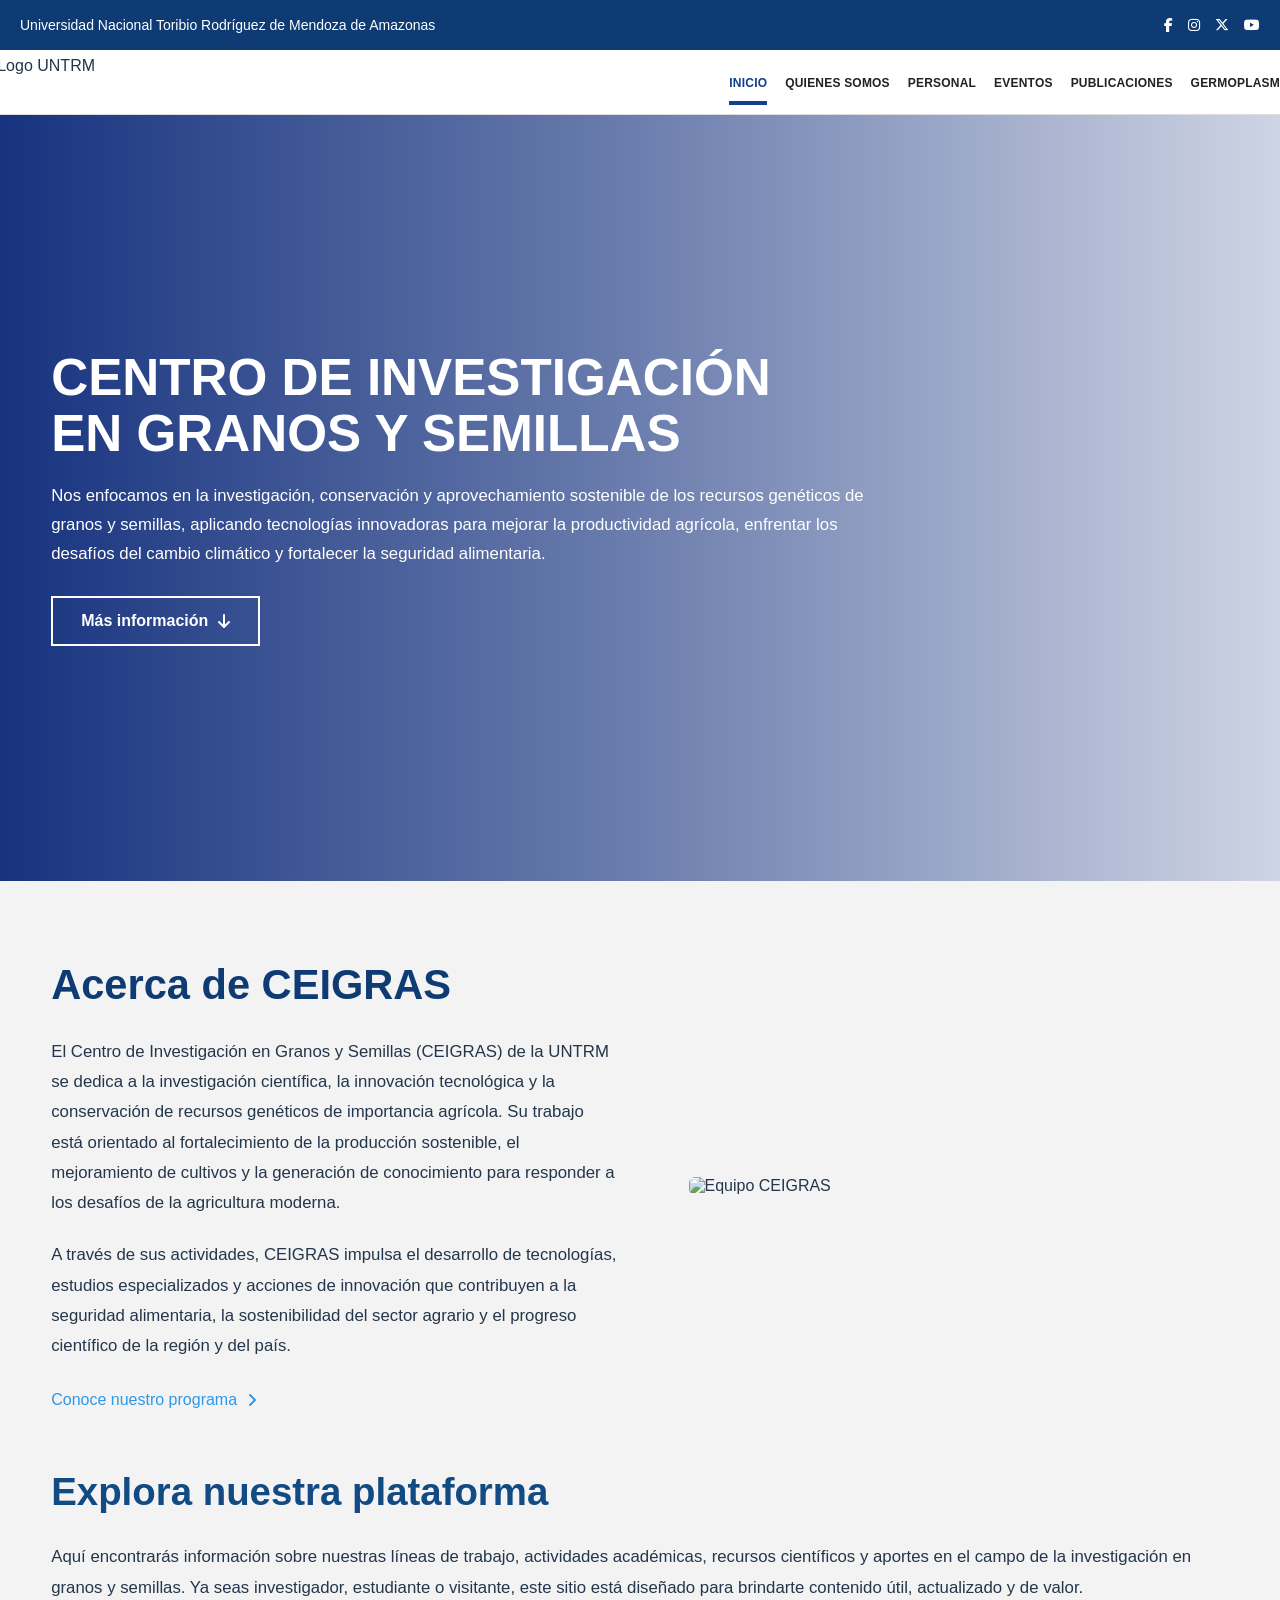
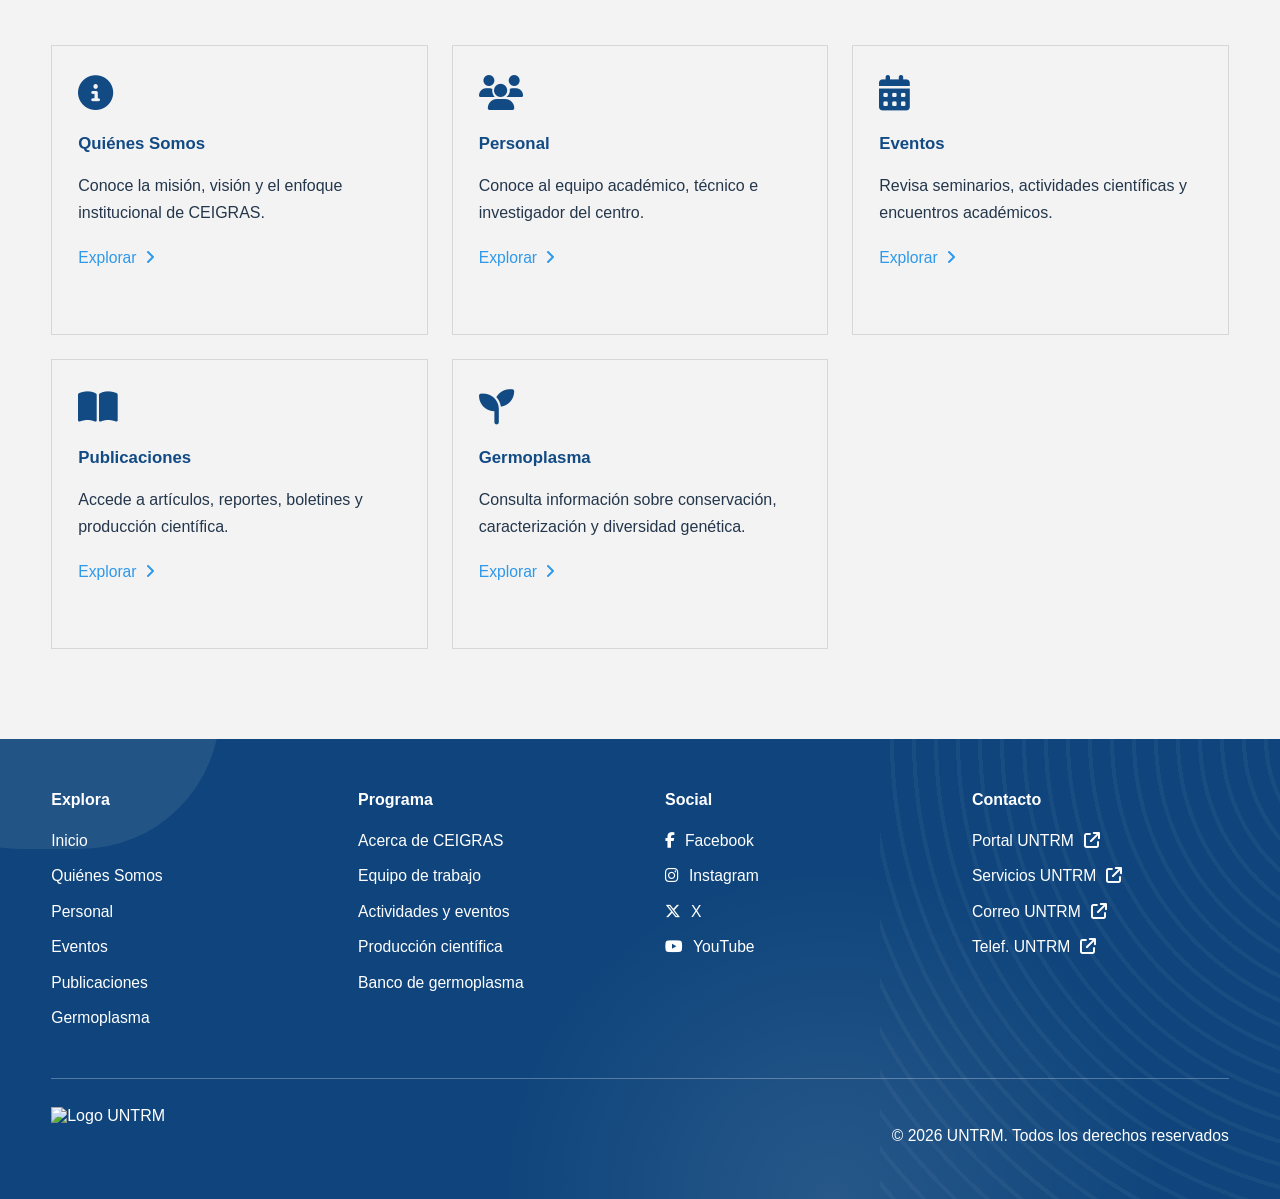
==== docs/index.html @ 23c8e8b5 "updt" ====
<!DOCTYPE html>
<html lang="es">
<head>
  <meta charset="UTF-8">
  <meta name="viewport" content="width=device-width, initial-scale=1.0">
  <title>CEIGRAS - UNTRM</title>
  <link rel="stylesheet" href="styles.css">

  <link rel="stylesheet"
    href="https://cdnjs.cloudflare.com/ajax/libs/font-awesome/6.5.2/css/all.min.css">
</head>
<body>

  <!-- TOPBAR -->
  <div class="topbar">
    <div class="topbar-content">
      <div class="topbar-left">
        Universidad Nacional Toribio Rodríguez de Mendoza de Amazonas
      </div>

      <div class="topbar-right">
        <a href="https://web.facebook.com/untrm.a/?_rdc=1&_rdr" target="_blank" rel="noopener noreferrer" aria-label="Facebook">
          <i class="fab fa-facebook-f"></i>
        </a>
        <a href="https://www.instagram.com/untrmamazonas/" target="_blank" rel="noopener noreferrer" aria-label="Instagram">
          <i class="fab fa-instagram"></i>
        </a>
        <a href="https://x.com/untrm" target="_blank" rel="noopener noreferrer" aria-label="X">
          <i class="fab fa-x-twitter"></i>
        </a>
        <a href="https://www.youtube.com/@untrm" target="_blank" rel="noopener noreferrer" aria-label="YouTube">
          <i class="fab fa-youtube"></i>
        </a>
      </div>
    </div>
  </div>

  <!-- HEADER -->
  <header class="header">
    <div class="container header-content">
      <img
        src="https://plantbreeding.untrm.edu.pe/wp-content/uploads/2025/05/Logo_PGMG.png"
        alt="Logo UNTRM"
        class="logo"
      >

      <button class="menu-toggle" id="menu-toggle" aria-label="Abrir menú">
        <i class="fas fa-bars"></i>
      </button>

      <nav class="navbar" id="navbar">
        <ul>
          <li><a href="index.html" class="active">Inicio</a></li>
          <li><a href="quienes-somos.html">Quienes Somos</a></li>
          <li><a href="personal.html">Personal</a></li>
          <li><a href="eventos.html">Eventos</a></li>
          <li><a href="publicaciones.html">Publicaciones</a></li>
          <li><a href="germoplasma.html">Germoplasma</a></li>
        </ul>
      </nav>
    </div>
  </header>

  <!-- HERO -->
  <section class="hero">
    <div class="video-wrapper">
      <iframe
        class="hero-video"
        src="https://www.youtube.com/embed/X4vu5pUy82o?autoplay=1&mute=1&loop=1&playlist=X4vu5pUy82o&controls=0&modestbranding=1&start=3&rel=0"
        title="Video CEIGRAS"
        frameborder="0"
        allow="autoplay; fullscreen"
        allowfullscreen>
      </iframe>
    </div>

    <div class="hero-overlay"></div>

    <div class="hero-content">
      <div class="hero-text">
        <h1>
          CENTRO DE INVESTIGACIÓN <br>
          EN GRANOS Y SEMILLAS
        </h1>

        <p>
          Nos enfocamos en la investigación, conservación y aprovechamiento sostenible de los recursos genéticos de granos y semillas, aplicando tecnologías innovadoras para mejorar la productividad agrícola, enfrentar los desafíos del cambio climático y fortalecer la seguridad alimentaria.
        </p>

        <a href="quienes-somos.html" class="btn-hero">
          Más información <i class="fas fa-arrow-down"></i>
        </a>
      </div>
    </div>
  </section>

  <!-- ACERCA DE CEIGRAS -->
  <section class="about-section">
    <div class="container about-grid">
      <div class="about-text">
        <h2>Acerca de CEIGRAS</h2>

        <p>
          El Centro de Investigación en Granos y Semillas (CEIGRAS) de la UNTRM se dedica a la investigación científica, la innovación tecnológica y la conservación de recursos genéticos de importancia agrícola. Su trabajo está orientado al fortalecimiento de la producción sostenible, el mejoramiento de cultivos y la generación de conocimiento para responder a los desafíos de la agricultura moderna.
        </p>

        <p>
          A través de sus actividades, CEIGRAS impulsa el desarrollo de tecnologías, estudios especializados y acciones de innovación que contribuyen a la seguridad alimentaria, la sostenibilidad del sector agrario y el progreso científico de la región y del país.
        </p>

        <a href="quienes-somos.html" class="about-link">
          Conoce nuestro programa <i class="fas fa-angle-right"></i>
        </a>
      </div>

      <div class="about-image">
        <img
          src="https://pbs.twimg.com/media/HDjlBqubEAEdrPy.jpg"
          alt="Equipo CEIGRAS"
        >
      </div>
    </div>
  </section>

  <!-- EXPLORA NUESTRA PLATAFORMA -->
  <section class="explore-section">
    <div class="container">
      <h2>Explora nuestra plataforma</h2>

      <p class="explore-intro">
        Aquí encontrarás información sobre nuestras líneas de trabajo, actividades académicas, recursos científicos y aportes en el campo de la investigación en granos y semillas. Ya seas investigador, estudiante o visitante, este sitio está diseñado para brindarte contenido útil, actualizado y de valor.
      </p>

      <div class="explore-grid">

        <div class="explore-card">
          <div class="explore-icon">
            <i class="fas fa-circle-info"></i>
          </div>
          <h3>Quiénes Somos</h3>
          <p>
            Conoce la misión, visión y el enfoque institucional de CEIGRAS.
          </p>
          <a href="quienes-somos.html">Explorar <i class="fas fa-angle-right"></i></a>
        </div>

        <div class="explore-card">
          <div class="explore-icon">
            <i class="fas fa-users"></i>
          </div>
          <h3>Personal</h3>
          <p>
            Conoce al equipo académico, técnico e investigador del centro.
          </p>
          <a href="personal.html">Explorar <i class="fas fa-angle-right"></i></a>
        </div>

        <div class="explore-card">
          <div class="explore-icon">
            <i class="fas fa-calendar-alt"></i>
          </div>
          <h3>Eventos</h3>
          <p>
            Revisa seminarios, actividades científicas y encuentros académicos.
          </p>
          <a href="eventos.html">Explorar <i class="fas fa-angle-right"></i></a>
        </div>

        <div class="explore-card">
          <div class="explore-icon">
            <i class="fas fa-book-open"></i>
          </div>
          <h3>Publicaciones</h3>
          <p>
            Accede a artículos, reportes, boletines y producción científica.
          </p>
          <a href="publicaciones.html">Explorar <i class="fas fa-angle-right"></i></a>
        </div>

        <div class="explore-card">
          <div class="explore-icon">
            <i class="fas fa-seedling"></i>
          </div>
          <h3>Germoplasma</h3>
          <p>
            Consulta información sobre conservación, caracterización y diversidad genética.
          </p>
          <a href="germoplasma.html">Explorar <i class="fas fa-angle-right"></i></a>
        </div>

      </div>
    </div>
  </section>

  <!-- FOOTER -->
  <footer class="footer">
    <div class="footer-overlay"></div>

    <div class="container footer-content">
      <div class="footer-top">

        <div class="footer-column">
          <h4>Explora</h4>
          <ul>
            <li><a href="index.html">Inicio</a></li>
            <li><a href="quienes-somos.html">Quiénes Somos</a></li>
            <li><a href="personal.html">Personal</a></li>
            <li><a href="eventos.html">Eventos</a></li>
            <li><a href="publicaciones.html">Publicaciones</a></li>
            <li><a href="germoplasma.html">Germoplasma</a></li>
          </ul>
        </div>

        <div class="footer-column">
          <h4>Programa</h4>
          <ul>
            <li><a href="quienes-somos.html">Acerca de CEIGRAS</a></li>
            <li><a href="personal.html">Equipo de trabajo</a></li>
            <li><a href="eventos.html">Actividades y eventos</a></li>
            <li><a href="publicaciones.html">Producción científica</a></li>
            <li><a href="germoplasma.html">Banco de germoplasma</a></li>
          </ul>
        </div>

        <div class="footer-column">
          <h4>Social</h4>
          <ul>
            <li>
              <a href="https://web.facebook.com/untrm.a/?_rdc=1&_rdr" target="_blank" rel="noopener noreferrer">
                <i class="fab fa-facebook-f"></i> Facebook
              </a>
            </li>
            <li>
              <a href="https://www.instagram.com/untrmamazonas/" target="_blank" rel="noopener noreferrer">
                <i class="fab fa-instagram"></i> Instagram
              </a>
            </li>
            <li>
              <a href="https://x.com/untrm" target="_blank" rel="noopener noreferrer">
                <i class="fab fa-x-twitter"></i> X
              </a>
            </li>
            <li>
              <a href="https://www.youtube.com/@untrm" target="_blank" rel="noopener noreferrer">
                <i class="fab fa-youtube"></i> YouTube
              </a>
            </li>
          </ul>
        </div>

        <div class="footer-column">
          <h4>Contacto</h4>
          <ul>
            <li>
              <a href="https://www.untrm.edu.pe/" target="_blank" rel="noopener noreferrer">
                Portal UNTRM <i class="fas fa-arrow-up-right-from-square"></i>
              </a>
            </li>
            <li>
              <a href="https://www.google.com/maps/place/Universidad+Nacional+Toribio+Rodr%C3%ADguez+de+Mendoza+de+Amazonas/@-6.2335356,-77.85574,17z/data=!3m1!4b1!4m6!3m5!1s0x91b6ab71f5b27271:0xfe42b2de3efad5e6!8m2!3d-6.2335409!4d-77.8531651!16s%2Fg%2F125_c890p?coh=245189&entry=tts&g_ep=EgoyMDI1MDUxMS4wIPu8ASoJLDEwMjExNDU1SAFQAw%3D%3D&skid=b320fc22-ab5b-4687-818e-54b7d80af6f4" target="_blank" rel="noopener noreferrer">
                Servicios UNTRM <i class="fas fa-arrow-up-right-from-square"></i>
              </a>
            </li>
            <li>
              <a href="informes@untrm.edu.pe">
                Correo UNTRM <i class="fas fa-arrow-up-right-from-square"></i>
              </a>
            </li>
            <li>
              <a href="tel:(041) 477694">
                Telef. UNTRM <i class="fas fa-arrow-up-right-from-square"></i>
              </a>
            </li>
          </ul>
        </div>

      </div>

      <div class="footer-divider"></div>

      <div class="footer-bottom">
        <div class="footer-logo">
          <img src="https://plantbreeding.untrm.edu.pe/wp-content/uploads/2025/05/logo_PGMG_blanco.png" alt="Logo UNTRM">
        </div>

        <div class="footer-copy">
          © 2026 UNTRM. Todos los derechos reservados
        </div>
      </div>
    </div>
  </footer>

  <script>
    const toggle = document.getElementById("menu-toggle");
    const navbar = document.getElementById("navbar");

    toggle.addEventListener("click", () => {
      navbar.classList.toggle("active");
    });
  </script>

</body>
</html>
---- docs/styles.css ----
* {
  margin: 0;
  padding: 0;
  box-sizing: border-box;
}

:root {
  --blue-dark: #0e3b73;
  --blue-main: #113f8a;
  --blue-light: #2e98ea;
  --text-dark: #24364b;
  --bg-soft: #f3f3f3;
}

html,
body {
  overflow-x: hidden;
}

body {
  font-family: 'Montserrat', sans-serif;
  color: var(--text-dark);
  background: #fff;
}

/* CONTENEDOR */
.container {
  width: 92%;
  max-width: 1300px;
  margin: 0 auto;
}

/* TOPBAR */
.topbar {
  background: var(--blue-dark);
  color: #fff;
  font-size: 14px;
  padding: 0 20px;
}

.topbar-content {
  width: 100%;
  min-height: 50px;
  display: flex;
  justify-content: space-between;
  align-items: center;
}

.topbar-left {
  margin-left: 0;
  font-weight: 500;
}

.topbar-right {
  display: flex;
  gap: 15px;
}

.topbar a {
  color: #fff;
  text-decoration: none;
  transition: 0.3s;
}

.topbar a:hover {
  transform: translateY(-2px);
  opacity: 0.8;
}

/* HEADER */
.header {
  background: #fff;
  border-bottom: 1px solid #ddd;
}

.header-content {
  display: flex;
  align-items: center;
  justify-content: space-between;  
  height: 64px;
  padding: 0 40px;  
}

.logo {
  height: 50px;
  width: auto;  margin-left: -110px;
  display: block;
  flex-shrink: 0;
}

/* NAVBAR */
.navbar {
  flex: 0 0 auto;
  margin-left: auto;
  margin-right: -100px;
}

.navbar ul {
  list-style: none;
  display: flex;
  align-items: center;
  gap: 18px;
}

.navbar a {
  text-decoration: none;
  color: #222;
  font-weight: 700;
  font-size: 12px;
  letter-spacing: 0.2px;
  position: relative;
  padding: 29px 0 27px;
  display: inline-block;
  text-transform: uppercase;
}

.navbar a:hover {
  color: var(--blue-main);
}

.navbar a.active {
  color: var(--blue-main);
}

.navbar a.active::after {
  content: "";
  position: absolute;
  width: 100%;
  height: 4px;
  background: var(--blue-main);
  bottom: 12px;
  left: 0;
}

/* HERO */
.hero {
  position: relative;
  width: 100vw;
  height: calc(100vh - 134px);
  min-height: 650px;
  overflow: hidden;
}

.video-wrapper {
  position: absolute;
  inset: 0;
  overflow: hidden;
}

.hero-video {
  position: absolute;
  top: 50%;
  left: 50%;
  width: 100vw;
  height: 56.25vw;
  min-width: 177.78vh;
  min-height: 100vh;
  transform: translate(-50%, -50%);
  pointer-events: none;
}

.hero-overlay {
  position: absolute;
  inset: 0;
  background: linear-gradient(
    to right,
    rgba(10, 40, 120, 0.95),
    rgba(10, 40, 120, 0.60),
    rgba(10, 40, 120, 0.20)
  );
}

.hero-content {
  position: relative;
  height: 100%;
  display: flex;
  align-items: center;
}

.hero-text {
  width: 92%;
  max-width: 1300px;
  margin: 0 auto;
  color: white;
}

.hero-text h1 {
  font-size: 3.2rem;
  line-height: 1.1;
  margin-bottom: 20px;
  max-width: 780px;
  font-weight: 800;
}

.hero-text p {
  max-width: 840px;
  line-height: 1.7;
  margin-bottom: 28px;
  font-size: 1.05rem;
  font-weight: 400;
}

.btn-hero {
  border: 2px solid white;
  padding: 14px 28px;
  color: white;
  text-decoration: none;
  display: inline-flex;
  align-items: center;
  gap: 10px;
  font-weight: 700;
  transition: 0.3s;
}

.btn-hero:hover {
  background: rgba(255, 255, 255, 0.10);
}

/* ACERCA DE CEIGRAS */
.about-section {
  background: var(--bg-soft);
  padding: 80px 0 30px;
}

.about-grid {
  display: grid;
  grid-template-columns: 1.05fr 1fr;
  gap: 70px;
  align-items: center;
}

.about-text h2 {
  font-size: 2.6rem;
  color: var(--blue-dark);
  margin-bottom: 28px;
  font-weight: 800;
}

.about-text p {
  font-size: 1.05rem;
  line-height: 1.8;
  margin-bottom: 22px;
  max-width: 700px;
  font-weight: 400;
}

.about-link {
  display: inline-flex;
  align-items: center;
  gap: 10px;
  margin-top: 8px;
  color: var(--blue-light);
  font-size: 1rem;
  text-decoration: none;
  border-bottom: 1px solid transparent;
  transition: 0.3s;
  font-weight: 500;
}

.about-link:hover {
  border-color: var(--blue-light);
}

.about-image img {
  width: 100%;
  max-width: 700px;
  display: block;
  border-radius: 6px;
  object-fit: cover;
  margin-left: auto;
}

/* EXPLORA NUESTRA PLATAFORMA */
.explore-section {
  background: #f3f3f3;
  padding: 30px 0 90px;
}

.explore-section h2 {
  font-size: 2.4rem;
  color: #124a84;
  margin-bottom: 28px;
  font-weight: 800;
}

.explore-intro {
  font-size: 1.05rem;
  line-height: 1.8;
  max-width: 1200px;
  color: #24364b;
  margin-bottom: 42px;
}

.explore-grid {
  display: grid;
  grid-template-columns: repeat(5, 1fr);
  gap: 24px;
}

.explore-card {
  background: transparent;
  border: 1px solid #d7d7d7;
  padding: 28px 26px;
  min-height: 290px;
  transition: 0.3s ease;
}

.explore-card:hover {
  transform: translateY(-4px);
  background: #ffffff;
}

.explore-icon {
  font-size: 2.2rem;
  color: #124a84;
  margin-bottom: 18px;
}

.explore-card h3 {
  font-size: 1.05rem;
  line-height: 1.45;
  color: #124a84;
  margin-bottom: 16px;
  font-weight: 800;
}

.explore-card p {
  font-size: 1rem;
  line-height: 1.7;
  color: #24364b;
  margin-bottom: 22px;
}

.explore-card a {
  color: #2e98ea;
  text-decoration: none;
  font-size: 0.98rem;
  display: inline-flex;
  align-items: center;
  gap: 8px;
  font-weight: 500;
}

.explore-card a:hover {
  text-decoration: underline;
}

/* FOOTER */
.footer {
  position: relative;
  background: #0f457c;
  color: #ffffff;
  overflow: hidden;
  padding: 52px 0 34px;
}

.footer::before {
  content: "";
  position: absolute;
  top: -30px;
  left: -120px;
  width: 340px;
  height: 140px;
  background: rgba(255, 255, 255, 0.08);
  border-radius: 0 0 180px 180px;
}

.footer::after {
  content: "";
  position: absolute;
  right: -120px;
  top: 0;
  width: 520px;
  height: 100%;
  background:
    repeating-radial-gradient(
      circle at top right,
      rgba(255,255,255,0.12) 0 4px,
      transparent 4px 22px
    );
  opacity: 0.35;
  pointer-events: none;
}

.footer-overlay {
  position: absolute;
  inset: 0;
  background:
    radial-gradient(circle at 65% 100%, rgba(255,255,255,0.10), transparent 35%);
  pointer-events: none;
}

.footer-content {
  position: relative;
  z-index: 2;
}

.footer-top {
  display: grid;
  grid-template-columns: repeat(4, 1fr);
  gap: 50px;
}

.footer-column h4 {
  font-size: 1rem;
  margin-bottom: 20px;
  font-weight: 700;
}

.footer-column ul {
  list-style: none;
}

.footer-column li {
  margin-bottom: 12px;
}

.footer-column a {
  color: #ffffff;
  text-decoration: none;
  font-size: 0.98rem;
  display: inline-flex;
  align-items: center;
  gap: 10px;
  line-height: 1.5;
  font-weight: 500;
}

.footer-column a:hover {
  opacity: 0.85;
}

.footer-divider {
  height: 1px;
  background: rgba(255, 255, 255, 0.28);
  margin: 36px 0 28px;
}

.footer-bottom {
  display: flex;
  justify-content: space-between;
  align-items: center;
  gap: 30px;
}

.footer-logo img {
  height: 58px;
  width: auto;
  display: block;
}

.footer-copy {
  font-size: 0.98rem;
  text-align: right;
}

/* HERO DE PÁGINA INTERNA */
.page-hero {
  background: #f3f3f3;
  padding: 60px 0 50px;
}

.page-hero h1 {
  font-size: 2.7rem;
  color: #124a84;
  margin-bottom: 12px;
  font-weight: 800;
}

.page-hero p {
  max-width: 900px;
  font-size: 1.05rem;
  line-height: 1.7;
  color: #24364b;
}

/* QUIÉNES SOMOS */
.identity-section {
  background: #f3f3f3;
  padding: 10px 0 70px;
}

.identity-grid {
  display: grid;
  grid-template-columns: 1.1fr 0.9fr;
  gap: 50px;
  align-items: center;
}

.identity-box {
  background: #ffffff;
  border-left: 6px solid #113f8a;
  padding: 38px 36px;
  box-shadow: 0 10px 28px rgba(0, 0, 0, 0.06);
  border-radius: 8px;
}

.identity-box h2 {
  font-size: 2rem;
  color: #113f8a;
  margin-bottom: 10px;
  font-weight: 800;
}

.identity-line {
  width: 90px;
  height: 4px;
  background: #113f8a;
  margin-bottom: 22px;
  border-radius: 5px;
}

.identity-box p {
  font-size: 1.04rem;
  line-height: 1.8;
  color: #24364b;
  margin-bottom: 18px;
}

.identity-box p:last-child {
  margin-bottom: 0;
}

.identity-image img {
  width: 100%;
  display: block;
  border-radius: 10px;
  object-fit: cover;
  min-height: 430px;
}

/* MISIÓN - VISIÓN - OBJETIVOS */
.mv-section {
  background: #113f8a;
  padding: 75px 0;
}

.mv-grid {
  display: grid;
  grid-template-columns: repeat(3, 1fr);
  gap: 28px;
}

.mv-card {
  background: rgba(255, 255, 255, 0.08);
  border: 1px solid rgba(255, 255, 255, 0.14);
  border-radius: 12px;
  padding: 34px 26px;
  color: #ffffff;
  transition: 0.3s ease;
}

.mv-card:hover {
  transform: translateY(-4px);
  background: rgba(255, 255, 255, 0.12);
}

.mv-icon {
  width: 70px;
  height: 70px;
  border-radius: 50%;
  background: #ffffff;
  color: #113f8a;
  display: flex;
  align-items: center;
  justify-content: center;
  font-size: 1.8rem;
  margin-bottom: 18px;
}

.mv-card h3 {
  font-size: 1.7rem;
  margin-bottom: 14px;
  font-weight: 700;
}

.mv-card p {
  font-size: 1rem;
  line-height: 1.8;
}

/* IMAGEN FINAL */
.final-image img {
  width: 100%;
  height: 360px;
  object-fit: cover;
  display: block;
}

/* RESPONSIVE */
@media (max-width: 1300px) {
  .explore-grid {
    grid-template-columns: repeat(3, 1fr);
  }
}

@media (max-width: 1100px) {
  .about-grid,
  .identity-grid {
    grid-template-columns: 1fr;
    gap: 40px;
  }

  .about-image img {
    margin-left: 0;
    max-width: 100%;
  }

  .identity-image img {
    min-height: auto;
    max-height: 500px;
  }
}

@media (max-width: 992px) {
  .header-content {
    flex-direction: row;
    justify-content: center;
    height: auto;
    padding: 15px 0;
    gap: 10px;
  }

  .logo {
    margin-left: 0;
  }

  .navbar ul {
    flex-wrap: wrap;
    justify-content: center;
    gap: 18px;
  }

  .hero {
    height: 85vh;
    min-height: 560px;
  }

  .hero-text h1 {
    font-size: 2.7rem;
  }

  .hero-text p {
    font-size: 1rem;
  }

  .explore-grid {
    grid-template-columns: repeat(2, 1fr);
  }

  .footer-top {
    grid-template-columns: repeat(2, 1fr);
    gap: 35px;
  }

  .footer-bottom {
    flex-direction: column;
    align-items: flex-start;
  }

  .footer-copy {
    text-align: left;
  }

  .mv-grid {
    grid-template-columns: 1fr;
  }
}

@media (max-width: 768px) {
  .topbar-content {
    flex-direction: column;
    justify-content: center;
    gap: 8px;
    padding: 10px 0;
    text-align: center;
  }

  .hero-text h1 {
    font-size: 2.2rem;
  }

  .about-section {
    padding: 65px 0 25px;
  }

  .about-text h2,
  .explore-section h2,
  .page-hero h1 {
    font-size: 2rem;
  }

  .about-text p,
  .page-hero p {
    font-size: 1rem;
  }

  .explore-section {
    padding: 25px 0 70px;
  }

  .explore-grid,
  .footer-top {
    grid-template-columns: 1fr;
  }

  .footer-logo img {
    height: 50px;
  }

  .identity-box {
    padding: 28px 22px;
  }

  .identity-box h2 {
    font-size: 1.7rem;
  }

  .mv-section {
    padding: 55px 0;
  }

  .mv-card h3 {
    font-size: 1.4rem;
  }

  .final-image img {
    height: 220px;
  }
}

/* TEAM */
/* =========================
   PERSONAL
========================= */
.team-section {
  background: #f3f3f3;
  padding: 10px 0 80px;
}

.team-section-alt {
  padding-top: 20px;
}

.team-section h2 {
  font-size: 2.4rem;
  color: #124a84;
  margin-bottom: 44px;
  font-weight: 800;
}

.team-grid {
  display: grid;
  grid-template-columns: repeat(4, 1fr);
  gap: 42px 28px;
  justify-items: center;
}

.team-card {
  text-align: center;
  cursor: pointer;
  transition: 0.3s ease;
  width: 100%;
  max-width: 260px;
}

.team-card:hover {
  transform: translateY(-5px);
}

.team-card img {
  width: 170px;
  height: 170px;
  border-radius: 50%;
  object-fit: cover;
  display: block;
  margin: 0 auto 16px;
  transition: 0.3s ease;
}

.team-card:hover img {
  transform: scale(1.04);
}

.team-card p {
  font-size: 1rem;
  font-weight: 600;
  line-height: 1.5;
  color: #24364b;
}

/* MODAL */
.modal {
  display: none;
  position: fixed;
  inset: 0;
  z-index: 9999;
  background: rgba(0, 0, 0, 0.55);
  justify-content: center;
  align-items: center;
  padding: 30px;
}

.modal-content {
  background: #ffffff;
  width: 100%;
  max-width: 1150px;
  padding: 36px 48px 40px;
  border-radius: 4px;
  position: relative;
  box-shadow: 0 20px 50px rgba(0, 0, 0, 0.25);
}

.close {
  position: absolute;
  top: 18px;
  right: 18px;
  width: 46px;
  height: 46px;
  border: 1px solid #d8d8d8;
  background: #fff;
  font-size: 2rem;
  line-height: 1;
  cursor: pointer;
  color: #222;
}

#modal-title {
  font-size: 2rem;
  color: #124a84;
  font-weight: 800;
  margin-bottom: 14px;
}

.modal-divider {
  height: 1px;
  background: #d7d7d7;
  margin-bottom: 30px;
}

.modal-body {
  display: grid;
  grid-template-columns: 220px 1fr;
  gap: 36px;
  align-items: start;
}

.modal-body img {
  width: 100%;
  max-width: 220px;
  border-radius: 4px;
  display: block;
}

.modal-text-box h3 {
  font-size: 1.2rem;
  color: #333;
  margin-bottom: 14px;
  font-weight: 800;
}

.modal-text-box p {
  font-size: 1.05rem;
  line-height: 1.6;
  color: #444;
}

/* RESPONSIVE PERSONAL */
@media (max-width: 1100px) {
  .team-grid {
    grid-template-columns: repeat(3, 1fr);
  }

  .modal-content {
    padding: 30px;
  }
}

@media (max-width: 992px) {
  .team-grid {
    grid-template-columns: repeat(2, 1fr);
  }

  .modal-body {
    grid-template-columns: 1fr;
  }

  .modal-body img {
    max-width: 260px;
  }
}

@media (max-width: 600px) {
  .team-grid {
    grid-template-columns: 1fr;
  }

  .modal {
    padding: 16px;
  }

  .modal-content {
    padding: 22px 18px 24px;
  }

  #modal-title {
    font-size: 1.5rem;
    padding-right: 40px;
  }

  .close {
    width: 40px;
    height: 40px;
    font-size: 1.7rem;
    top: 12px;
    right: 12px;
  }
}

/* =========================
   EVENTOS
========================= */
.events-section {
  background: #f3f3f3;
  padding: 10px 0 70px;
}

.events-grid {
  display: grid;
  grid-template-columns: repeat(3, 1fr);
  gap: 26px;
}

.event-card {
  background: #fff;
  border-radius: 16px;
  overflow: hidden;
  box-shadow: 0 12px 28px rgba(0, 0, 0, 0.08);
  transition: 0.3s ease;
}

.event-card:hover {
  transform: translateY(-6px);
}

.event-image-wrap {
  position: relative;
}

.event-image {
  width: 100%;
  height: 250px;
  object-fit: cover;
  display: block;
}

.event-tag {
  position: absolute;
  top: 14px;
  left: 14px;
  background: #0077d9;
  color: #fff;
  font-size: 0.95rem;
  font-weight: 700;
  padding: 12px 18px;
  border-radius: 6px;
}

.event-date-box {
  position: absolute;
  top: 14px;
  right: 14px;
  width: 66px;
  background: #fff;
  border-radius: 12px;
  text-align: center;
  padding: 12px 8px;
  box-shadow: 0 8px 18px rgba(0, 0, 0, 0.10);
}

.event-date-box .month {
  display: block;
  font-size: 0.9rem;
  font-weight: 700;
  color: #124a84;
  margin-bottom: 4px;
}

.event-date-box .day {
  display: block;
  font-size: 2rem;
  line-height: 1;
  font-weight: 800;
  color: #124a84;
}

.event-date-box .year {
  display: block;
  font-size: 0.9rem;
  color: #2e98ea;
  margin-top: 6px;
}

.event-content {
  padding: 22px 24px 20px;
}

.event-meta {
  font-size: 1rem;
  color: #6b7280;
  margin-bottom: 14px;
  display: flex;
  align-items: center;
  gap: 8px;
}

.event-content h3 {
  font-size: 1.15rem;
  line-height: 1.45;
  color: #0f3f79;
  margin-bottom: 14px;
  font-weight: 800;
}

.event-content p {
  font-size: 1rem;
  line-height: 1.7;
  color: #6b7280;
  margin-bottom: 18px;
}

.event-btn {
  display: inline-flex;
  align-items: center;
  gap: 10px;
  background: #0f3f79;
  color: #fff;
  text-decoration: none;
  padding: 14px 18px;
  border-radius: 10px;
  font-weight: 700;
}

.event-btn:hover {
  opacity: 0.92;
}

/* =========================
   DETALLE DE EVENTO / NOTICIA
========================= */
.news-detail-section {
  background: #f3f3f3;
  padding: 70px 0 80px;
}

.news-detail-grid {
  display: grid;
  grid-template-columns: 1.55fr 0.75fr;
  gap: 34px;
  align-items: start;
}

.news-main {
  background: #fff;
  padding: 36px 40px;
  border-radius: 14px;
  box-shadow: 0 12px 26px rgba(0, 0, 0, 0.06);
}

.news-main h1 {
  font-size: 2rem;
  line-height: 1.35;
  color: #0f3f79;
  margin-bottom: 12px;
  font-weight: 800;
}

.news-author {
  font-size: 0.8rem;
  font-weight: 700;
  color: #124a84;
  text-transform: uppercase;
  margin-bottom: 8px;
}

.news-date {
  font-size: 0.9rem;
  color: #6b7280;
  margin-bottom: 24px;
}

.news-main-image {
  width: 100%;
  max-width: 700px;
  display: block;
  margin: 0 auto 28px;
  border-radius: 8px;
}

.news-text p {
  font-size: 1rem;
  line-height: 1.9;
  color: #4b5563;
  margin-bottom: 18px;
  text-align: justify;
}

.news-share {
  display: flex;
  align-items: center;
  gap: 10px;
  margin-top: 24px;
  flex-wrap: wrap;
}

.news-share span {
  font-weight: 600;
  color: #24364b;
  margin-right: 4px;
}

.news-share a {
  width: 34px;
  height: 34px;
  border-radius: 50%;
  display: inline-flex;
  align-items: center;
  justify-content: center;
  background: #0f3f79;
  color: #fff;
  text-decoration: none;
  font-size: 0.9rem;
}

/* SIDEBAR */
.news-sidebar {
  background: #fff;
  border-radius: 14px;
  overflow: hidden;
  box-shadow: 0 12px 26px rgba(0, 0, 0, 0.06);
  position: sticky;
  top: 20px;
}

.news-sidebar h3 {
  background: #0f3f79;
  color: #fff;
  font-size: 1rem;
  font-weight: 700;
  padding: 14px 18px;
}

.sidebar-news-list {
  max-height: 520px;
  overflow-y: auto;
}

.sidebar-news-item {
  display: grid;
  grid-template-columns: 82px 1fr;
  gap: 12px;
  padding: 14px 16px;
  border-bottom: 1px solid #e5e7eb;
  text-decoration: none;
}

.sidebar-news-item img {
  width: 82px;
  height: 58px;
  object-fit: cover;
  border-radius: 4px;
}

.sidebar-news-item h4 {
  font-size: 0.88rem;
  line-height: 1.35;
  color: #0f3f79;
  margin-bottom: 6px;
  font-weight: 700;
}

.sidebar-news-item span {
  font-size: 0.78rem;
  color: #6b7280;
}

.sidebar-more-link {
  display: block;
  text-align: center;
  padding: 14px 16px;
  color: #0f3f79;
  font-weight: 700;
  text-decoration: none;
}

/* RESPONSIVE EVENTOS */
@media (max-width: 1200px) {
  .events-grid {
    grid-template-columns: repeat(2, 1fr);
  }

  .news-detail-grid {
    grid-template-columns: 1fr;
  }

  .news-sidebar {
    position: static;
  }
}

@media (max-width: 768px) {
  .events-grid {
    grid-template-columns: 1fr;
  }

  .news-main {
    padding: 24px 20px;
  }

  .news-main h1 {
    font-size: 1.5rem;
  }
}

/* =========================
   PUBLICACIONES 
========================= */
.journal-section {
  background: #f3f3f3;
  padding: 10px 0 80px;
}

.journal-grid {
  display: grid;
  grid-template-columns: repeat(3, 1fr);
  gap: 24px;
  align-items: start;
}

.journal-card {
  background: #fff;
  border-radius: 16px;
  overflow: hidden;
  box-shadow: 0 10px 26px rgba(0, 0, 0, 0.08);
  transition: 0.3s ease;
  text-align: center;
}

.journal-card:hover {
  transform: translateY(-6px);
}

.journal-image-wrap {
  position: relative;
  padding: 12px 12px 0;
}

.journal-image {
  width: 100%;
  height: 430px;
  object-fit: cover;
  border-radius: 8px 8px 0 0;
  display: block;
}

.journal-tag {
  position: absolute;
  top: 24px;
  left: 24px;
  background: #0077d9;
  color: #fff;
  font-size: 0.95rem;
  font-weight: 700;
  padding: 12px 16px;
  border-radius: 6px;
}

.journal-date-box {
  position: absolute;
  top: 24px;
  right: 24px;
  width: 56px;
  background: #fff;
  border-radius: 12px;
  text-align: center;
  padding: 12px 6px;
  box-shadow: 0 8px 18px rgba(0, 0, 0, 0.10);
}

.journal-date-box .month {
  display: block;
  font-size: 0.85rem;
  font-weight: 700;
  color: #4b6785;
  margin-bottom: 6px;
}

.journal-date-box .day {
  display: block;
  font-size: 2rem;
  line-height: 1;
  font-weight: 800;
  color: #124a84;
}

.journal-date-box .year {
  display: block;
  font-size: 0.8rem;
  color: #2e98ea;
  margin-top: 8px;
}

.journal-content {
  padding: 18px 18px 22px;
}

.journal-content h3 {
  font-size: 0.98rem;
  line-height: 1.5;
  color: #0f3f79;
  font-weight: 800;
  min-height: 62px;
  margin-bottom: 18px;
}

.journal-btn {
  display: inline-flex;
  align-items: center;
  gap: 10px;
  background: #0f3f79;
  color: #fff;
  text-decoration: none;
  padding: 13px 22px;
  border-radius: 10px;
  font-weight: 700;
}

.journal-btn:hover {
  opacity: 0.92;
}

/* RESPONSIVE */
@media (max-width: 1200px) {
  .journal-grid {
    grid-template-columns: repeat(2, 1fr);
  }
}

@media (max-width: 768px) {
  .journal-grid {
    grid-template-columns: 1fr;
  }

  .journal-image {
    height: 380px;
  }
}
/* GERMPOLASMA */
.germoplasma-intro {
  padding: 40px 0;
  text-align: center;
  color: #555;
}

.germoplasma-section {
  padding: 60px 0;
  background: #f3f3f3;
}

.germoplasma-grid {
  display: grid;
  grid-template-columns: repeat(4, 1fr);
  gap: 25px;
}

.germ-card {
  background: #fff;
  border-radius: 14px;
  overflow: hidden;
  box-shadow: 0 10px 20px rgba(0,0,0,0.08);
  transition: 0.3s;
}

.germ-card:hover {
  transform: translateY(-6px);
}

.germ-card img {
  width: 100%;
  height: 220px;
  object-fit: cover;
}

.germ-content {
  padding: 20px;
}

.germ-content h3 {
  color: #0f3f79;
  margin-bottom: 8px;
}

.germ-content p {
  font-size: 0.95rem;
  color: #555;
}

.germ-link {
  display: inline-block;
  margin-top: 15px;
  padding: 10px 20px;
  background: #113f8a;
  color: #fff;
  text-decoration: none;
  border-radius: 6px;
  font-weight: 600;
  font-size: 0.9rem;
  transition: 0.3s;
}

.germ-link:hover {
  background: #0e3b73;
  transform: translateX(3px);
}


.news-gallery {
  margin-top: 40px;
}

.gallery-grid {
  display: grid;
  grid-template-columns: repeat(3, 1fr);
  gap: 15px;
}

.gallery-grid img {
  width: 100%;
  height: 180px;
  object-fit: cover;
  border-radius: 10px;
  transition: 0.3s;
}

.gallery-grid img:hover {
  transform: scale(1.05);
}


/* =========================
   MENU MOVIL
========================= */
.menu-toggle {
  display: none;
  background: none;
  border: none;
  font-size: 1.8rem;
  color: var(--blue-main);
  cursor: pointer;
}

@media (max-width: 768px) {
  .header-content {
    flex-direction: row !important;
    justify-content: space-between;
    align-items: center;
    padding: 12px 20px;
    position: relative;
  }

  .logo {
    margin-left: 0 !important;
    height: 42px;
  }

  .menu-toggle {
    display: block;
  }

  .navbar {
    position: absolute;
    top: 100%;
    left: 0;
    width: 100%;
    margin-left: 0;
    margin-right: 0;
    background: #ffffff;
    border-top: 1px solid #e5e7eb;
    box-shadow: 0 10px 20px rgba(0,0,0,0.08);
    display: none;
    z-index: 999;
  }

  .navbar.active {
    display: block;
  }

  .navbar ul {
    flex-direction: column;
    align-items: flex-start;
    gap: 0;
    padding: 10px 0;
  }

  .navbar li {
    width: 100%;
  }

  .navbar a {
    display: block;
    width: 100%;
    padding: 14px 20px;
    font-size: 14px;
    border-bottom: 1px solid #f1f1f1;
  }

  .navbar a.active::after {
    display: none;
  }
}


/* RESPONSIVE GERMPOLASMA */

/* Tablet */
@media (max-width: 992px) {
  .germoplasma-grid {
    grid-template-columns: repeat(2, 1fr);
  }

  .gallery-grid {
    grid-template-columns: repeat(2, 1fr);
  }
}

/* Celular */
@media (max-width: 768px) {
  .germoplasma-grid {
    grid-template-columns: 1fr;
  }

  .gallery-grid {
    grid-template-columns: 1fr;
  }
}
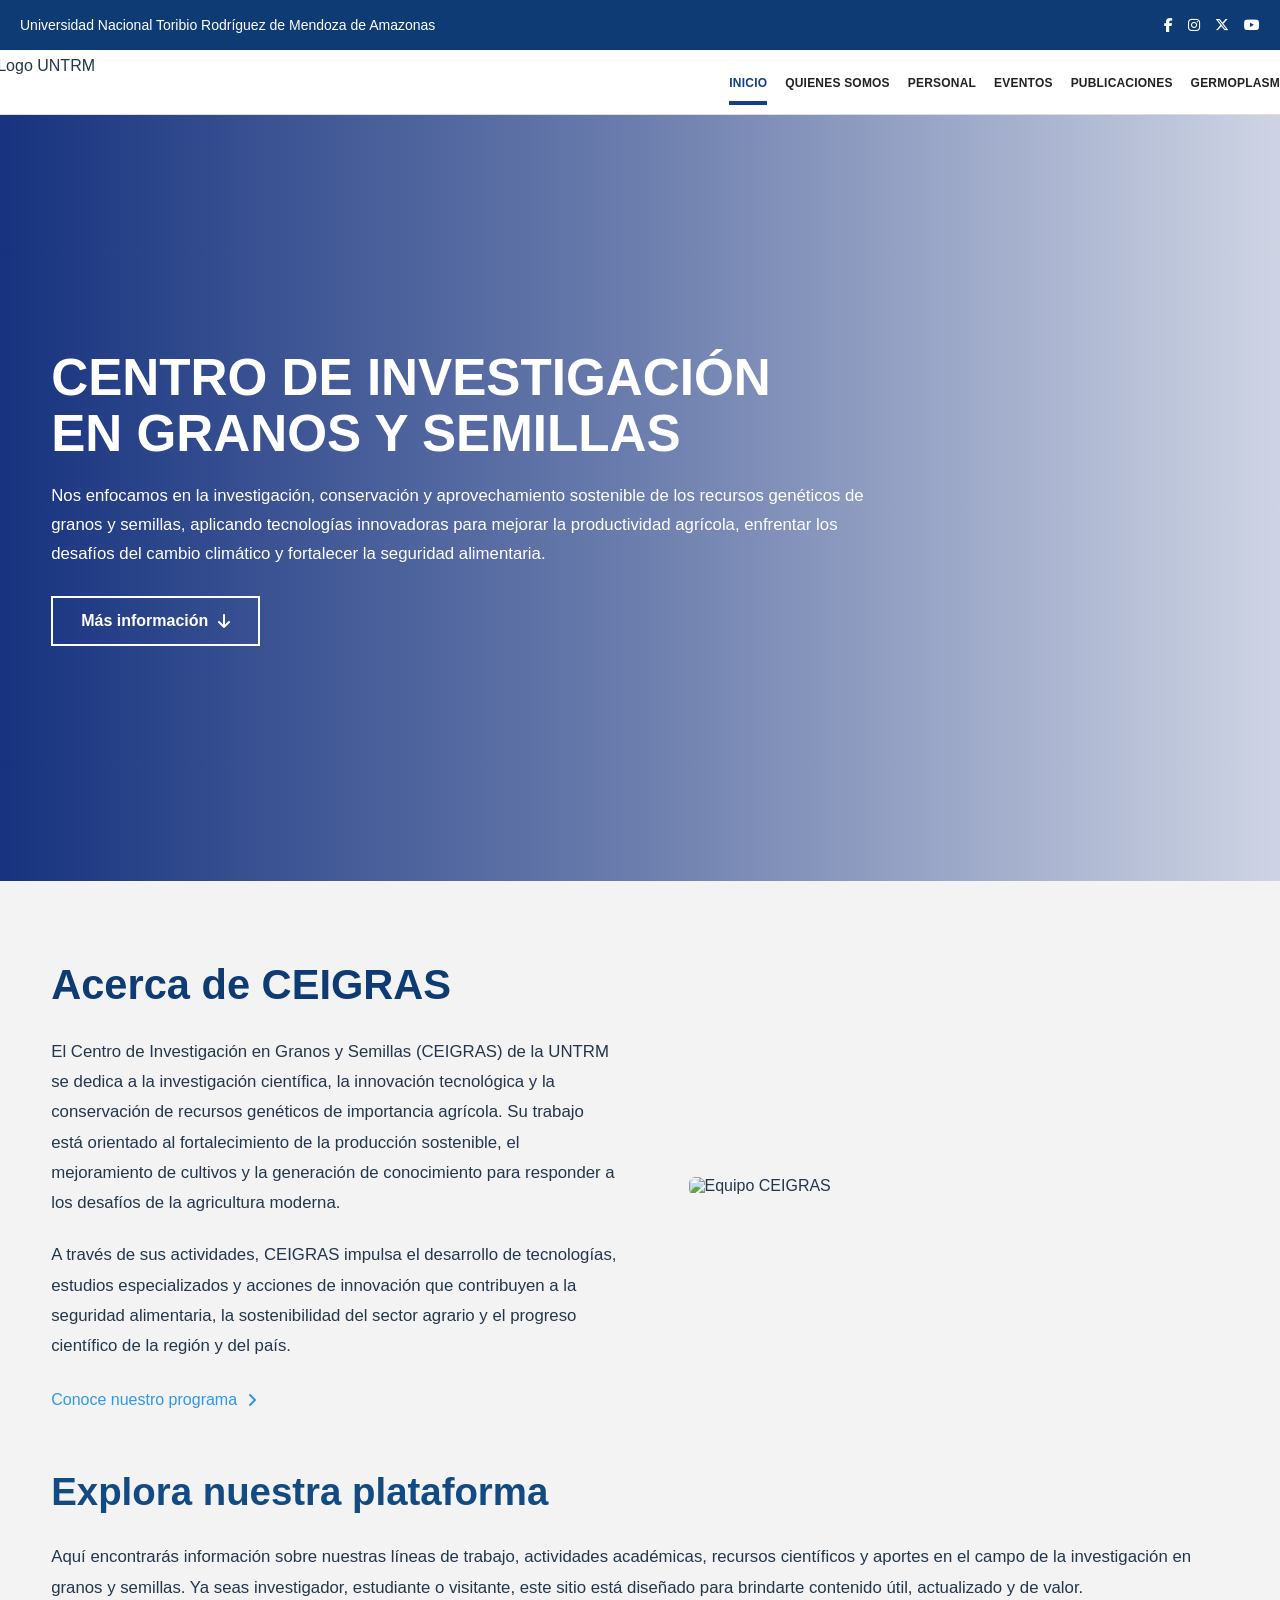
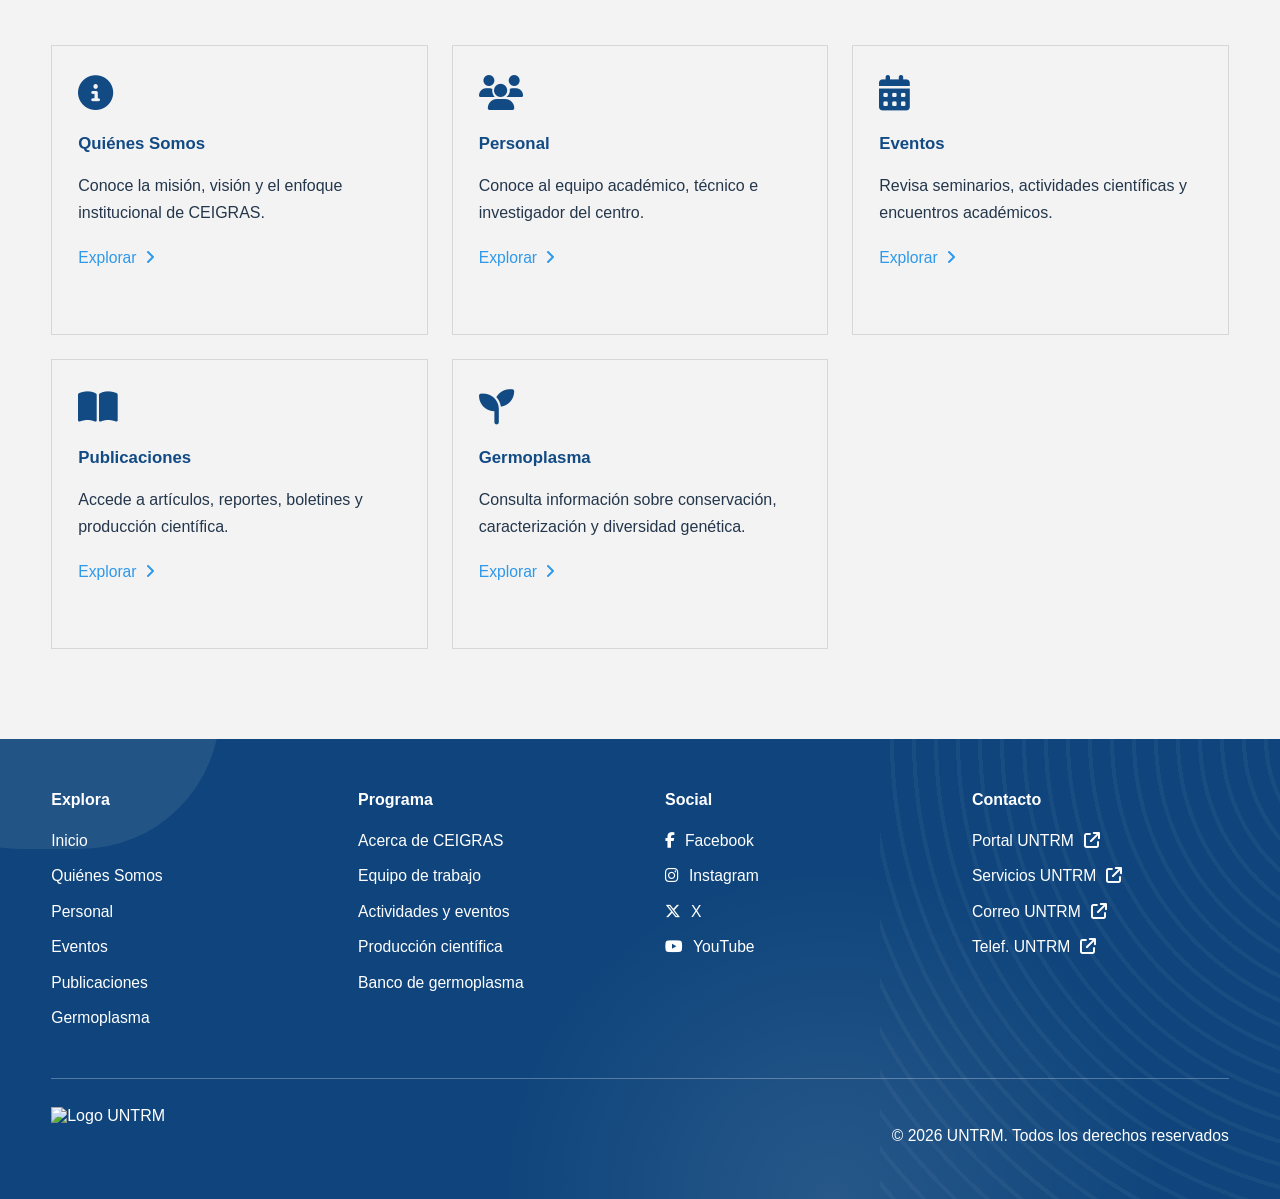
==== commit a590575b: "updt" ====
--- a/docs/index.html
+++ b/docs/index.html
@@ -4,6 +4,7 @@
   <meta charset="UTF-8">
   <meta name="viewport" content="width=device-width, initial-scale=1.0">
   <title>CEIGRAS - UNTRM</title>
+  <link rel="icon" href="https://github.com/Victor-Hugo-Baldera/CEIGRAS/blob/main/docs/image/favico-logo.png?raw=true">
   <link rel="stylesheet" href="styles.css">
 
   <link rel="stylesheet"
--- a/docs/styles.css
+++ b/docs/styles.css
@@ -1542,4 +1542,149 @@
   .gallery-grid {
     grid-template-columns: 1fr;
   }
+}
+
+.social-links a {
+  text-decoration: none;
+  margin-right: 10px;
+  font-size: 22px;
+  display: inline-block;
+}
+
+.social-links a i {
+  vertical-align: middle;
+}
+
+.team-card p {
+  margin-top: 10px;
+  font-weight: 600;
+  color: #163a63;
+}
+
+.team-card img {
+  border-radius: 50%;
+  cursor: pointer;
+  transition: 0.3s;
+}
+
+.team-card img:hover {
+  transform: scale(1.05);
+}
+
+.social-links a {
+  font-size: 26px;
+  margin: 0 8px;
+  text-decoration: none;
+}
+
+/* Colores */
+.google {
+  color: #4285F4;
+}
+
+.github {
+  color: #181717;
+}
+
+
+.journal-grid {
+  display: grid;
+  grid-template-columns: repeat(3, 1fr);
+  gap: 28px;
+}
+
+@media (max-width: 992px) {
+  .journal-grid {
+    grid-template-columns: repeat(2, 1fr);
+  }
+}
+
+@media (max-width: 576px) {
+  .journal-grid {
+    grid-template-columns: 1fr;
+  }
+}
+.journal-image {
+  width: 100%;
+  max-height: 300px;
+  height: auto;
+  display: block;
+  border-radius: 18px;
+}
+
+
+.team-grid {
+  display: grid;
+  grid-template-columns: repeat(4, 1fr);
+  gap: 40px;
+  justify-items: center;
+}
+
+.team-card {
+  text-align: center;
+}
+
+.team-card img {
+  width: 150px;
+  height: 150px;
+  border-radius: 50%;
+  object-fit: cover;
+}
+
+.team-card p {
+  margin-top: 10px;
+  font-weight: 600;
+  color: #163a63;
+}
+
+.social-links {
+  margin-top: 8px;
+}
+
+.social-links a {
+  font-size: 26px;
+  margin: 0 8px;
+  text-decoration: none;
+}
+
+.google {
+  color: #4285F4;
+}
+
+.github {
+  color: #181717;
+}
+
+@media (max-width: 900px) {
+  .team-grid {
+    grid-template-columns: repeat(2, 1fr);
+  }
+}
+
+@media (max-width: 500px) {
+  .team-grid {
+    grid-template-columns: 1fr;
+  }
+}
+
+/* ICONOS REDES */
+.social-links a {
+  font-size: 26px;
+  margin: 0 8px;
+  text-decoration: none;
+  transition: transform 0.2s;
+}
+
+.social-links a:hover {
+  transform: scale(1.15);
+}
+
+/* GOOGLE SCHOLAR (azul) */
+.social-links a.google {
+  color: #4285F4;
+}
+
+/* GITHUB (negro original) */
+.social-links a.github {
+  color: #181717;
 }
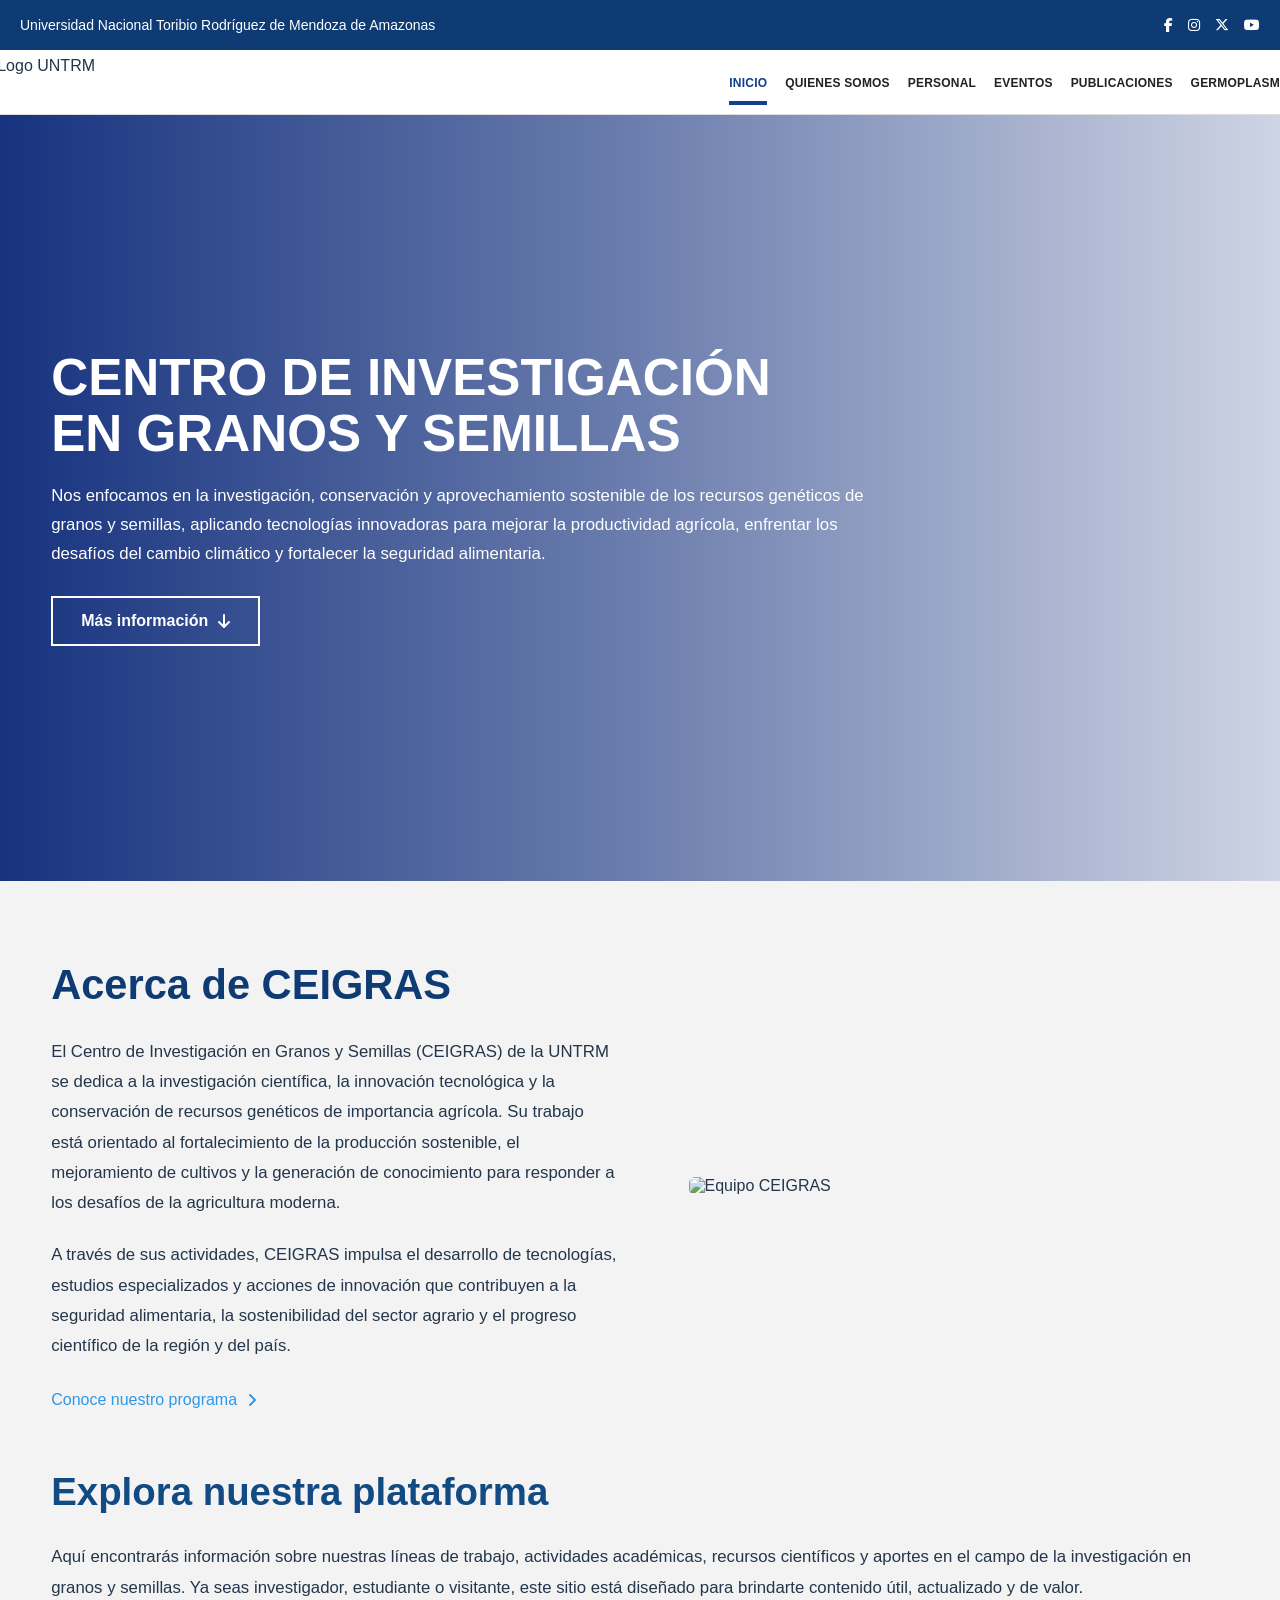
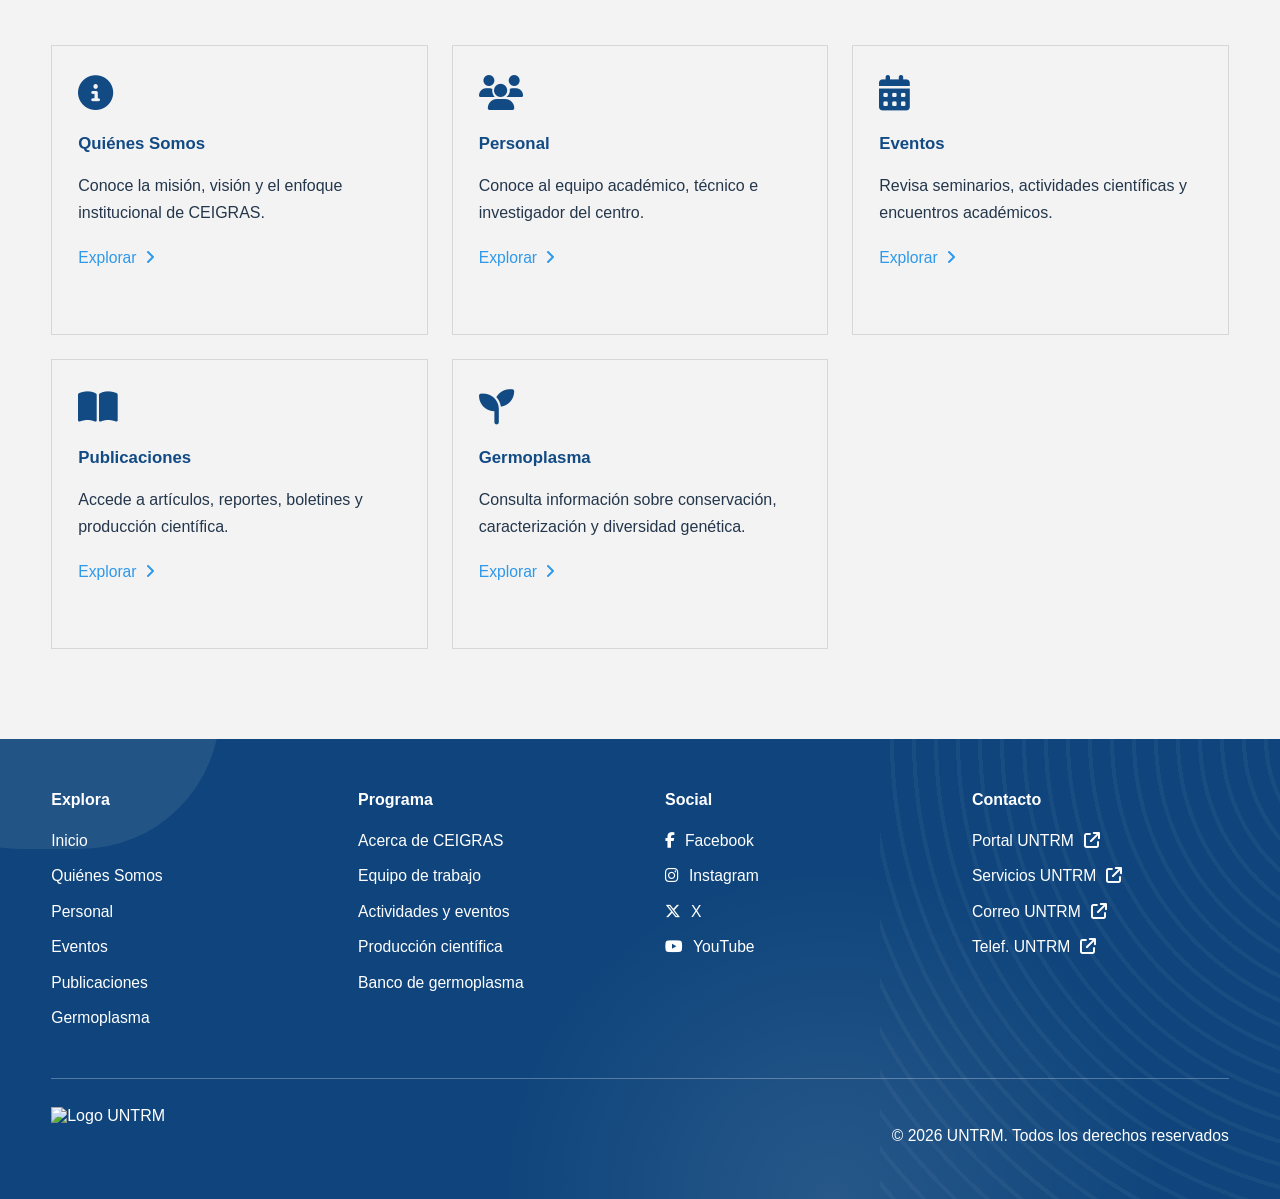
==== commit cfa43d6f: "updt" ====
--- a/docs/index.html
+++ b/docs/index.html
@@ -40,7 +40,7 @@
   <header class="header">
     <div class="container header-content">
       <img
-        src="https://plantbreeding.untrm.edu.pe/wp-content/uploads/2025/05/Logo_PGMG.png"
+        src="https://github.com/Victor-Hugo-Baldera/CEIGRAS/blob/main/docs/image/blue.png?raw=true"
         alt="Logo UNTRM"
         class="logo"
       >
@@ -281,7 +281,7 @@
 
       <div class="footer-bottom">
         <div class="footer-logo">
-          <img src="https://plantbreeding.untrm.edu.pe/wp-content/uploads/2025/05/logo_PGMG_blanco.png" alt="Logo UNTRM">
+          <img src="https://github.com/Victor-Hugo-Baldera/CEIGRAS/blob/main/docs/image/white.png?raw=true" alt="Logo UNTRM">
         </div>
 
         <div class="footer-copy">
